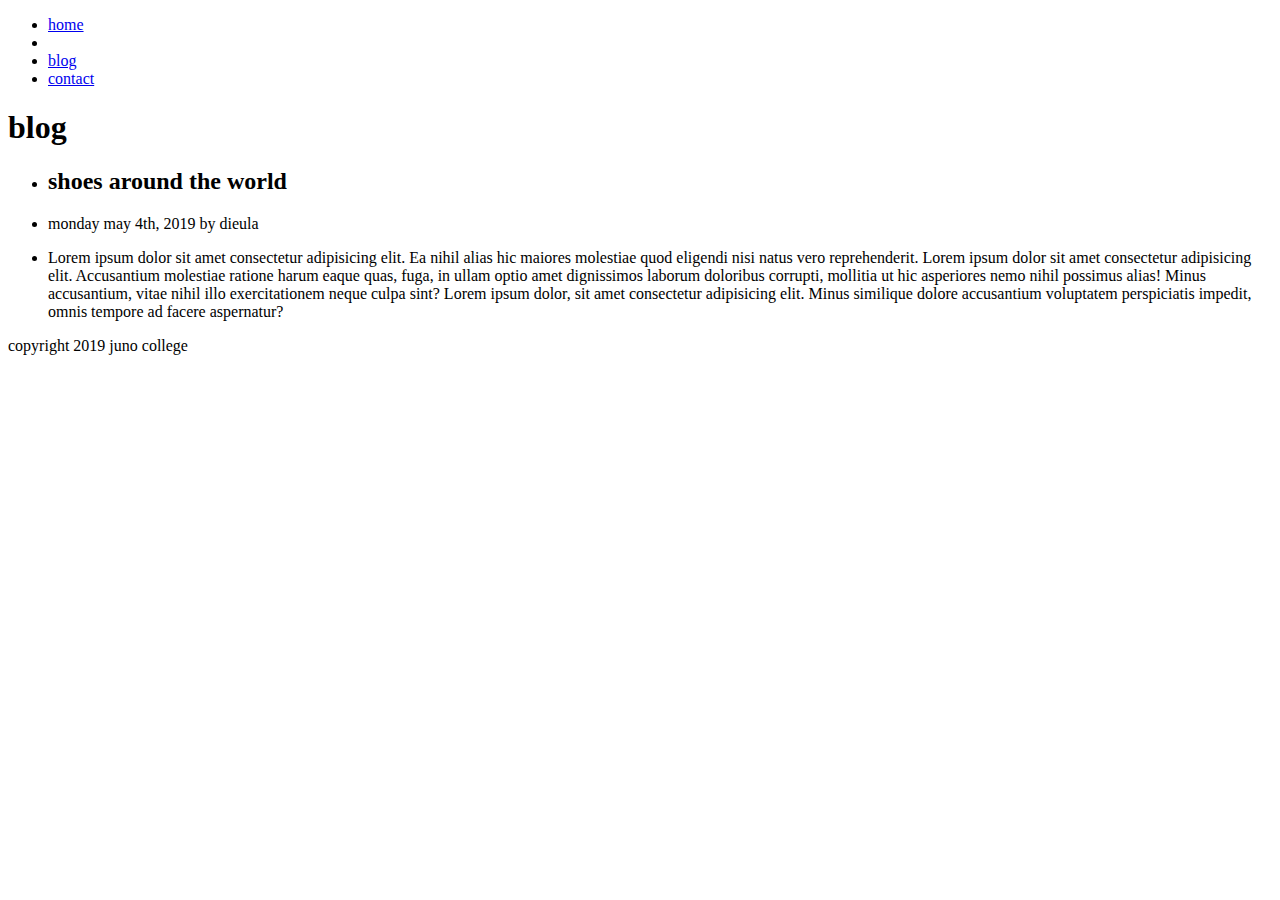
==== blog.html @ 26a391c0 "Changing dev environment to use Live SASS compiler and building HTML structure of blog.html page" ====
<!DOCTYPE html>
<html lang="en">
<head>
    <meta charset="UTF-8">
    <meta name="viewport" content="width=device-width, initial-scale=1.0">
    <meta http-equiv="X-UA-Compatible" content="ie=edge">
    <title>Shoe Kloset - Blog</title>
</head>
<body>
    <!-- begin header -->
    <header id="blog">
        <!-- begin nav -->
        <nav>
            <ul>
                <li>
                    <a href="index.html">home</a>
                </li>
                <li>
                    <a href="./index.html#about"></a>
                </li>
                <li>
                    <a href="#blog">blog</a>
                </li>
                <li>
                    <a href="contact.html">contact</a>
                </li>
            </ul>
        </nav>
        <!-- end nav -->

        <h1>blog</h1>
    </header>
    <!-- end header -->

    <!-- begin main -->
    <main>
        <!-- begin blog post section -->
        <section class="blogPost">
            <div class="blogImage">
    
            </div>
            <div class="blogContent">
                <ul>
                    <li>
                        <h2>shoes around the world</h2>
                    </li>
                    <li>
                        <p>monday may 4th, 2019 by dieula</p>
                    </li>
                    <li>
                        <p>Lorem ipsum dolor sit amet consectetur adipisicing elit. Ea nihil alias hic maiores molestiae quod eligendi nisi natus vero reprehenderit.
    
                        Lorem ipsum dolor sit amet consectetur adipisicing elit. Accusantium molestiae ratione harum eaque quas, fuga, in ullam optio amet dignissimos laborum doloribus corrupti, mollitia ut hic asperiores nemo nihil possimus alias! Minus accusantium, vitae nihil illo exercitationem neque culpa sint?
    
                        Lorem ipsum dolor, sit amet consectetur adipisicing elit. Minus similique dolore accusantium voluptatem perspiciatis impedit, omnis tempore ad facere aspernatur?
                        </p>
                    </li>
                </ul>
            </div>
        </section>
        <!-- end blog post section -->

        <!-- begin blog comments section -->
        <section>

        </section>
        <!-- end blog post section -->

        <!-- begin aside section -->
        <aside>

        </aside>
        <!-- end aside section -->
    </main>

    <!-- begin footer -->
    <footer>
        <div class="footer-copyright">
            <p>copyright <i class="far fa-copyright"></i> 2019 <span>juno college</span></p>
        </div>
    </footer>
    <!-- end footer -->
    
</body>
</html>
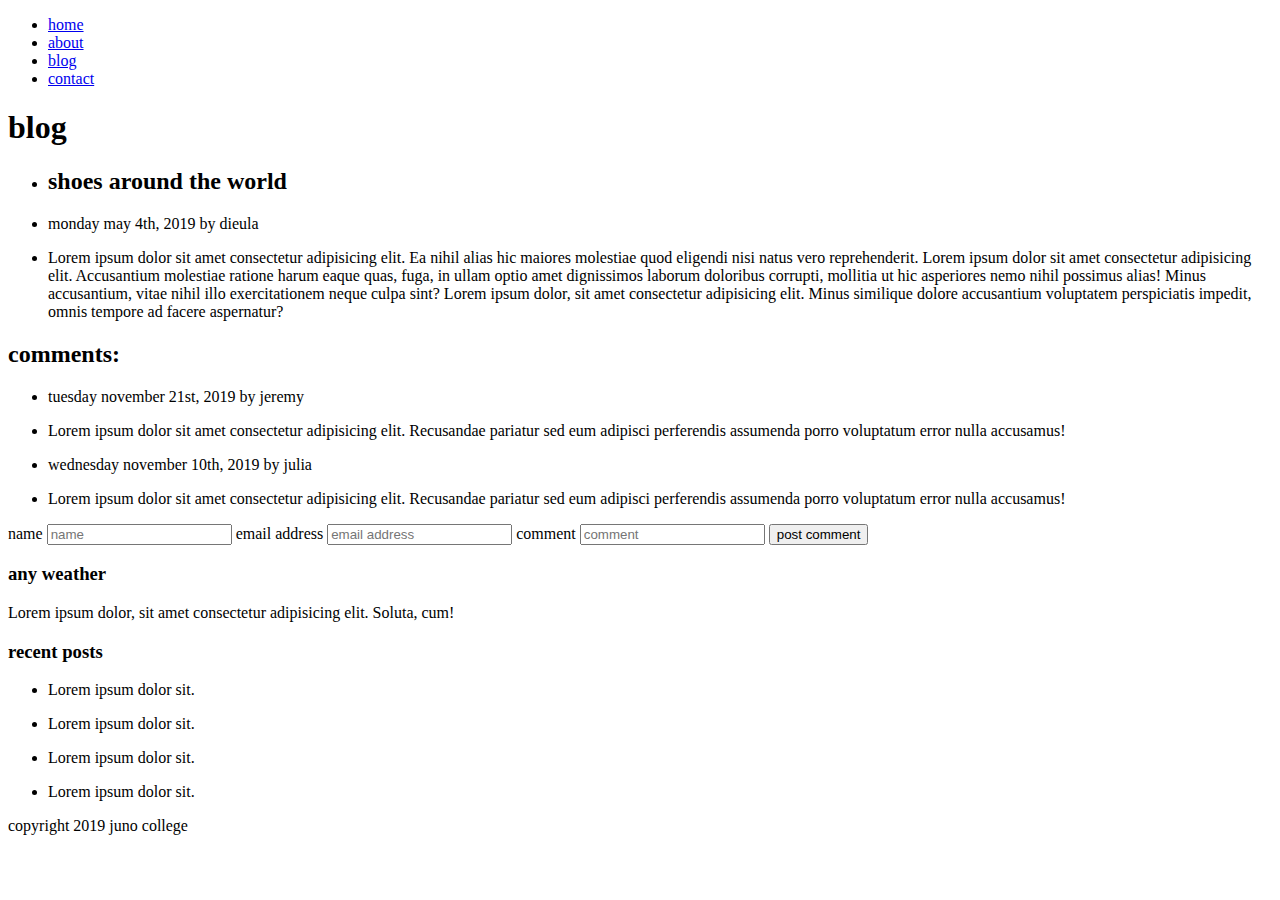
==== commit cdb3a2f4: "Building HTML structure for contact.html" ====
--- a/blog.html
+++ b/blog.html
@@ -16,7 +16,7 @@
                     <a href="index.html">home</a>
                 </li>
                 <li>
-                    <a href="./index.html#about"></a>
+                    <a href="index.html#about">about</a>
                 </li>
                 <li>
                     <a href="#blog">blog</a>
@@ -62,12 +62,94 @@
 
         <!-- begin blog comments section -->
         <section>
+            <h2>comments:</h2>
 
+            <!-- begin blog comments -->
+            <div class="blogComments">
+                <!-- begin blog comment one -->
+                <div class="blogCommentOne">
+                    <div class="blogCommentImage blogCommentOneImage">
+                        
+                    </div>
+                    <div class="blogCommentContent blogCommentOneContent">
+                        <ul>
+                            <li>
+                                <p>tuesday november 21st, 2019 by jeremy</p>
+                            </li>
+                            <li>
+                                <p>Lorem ipsum dolor sit amet consectetur adipisicing elit. Recusandae pariatur sed eum adipisci perferendis assumenda porro voluptatum error nulla accusamus!</p>
+                            </li>
+                        </ul>
+                    </div>
+                </div>
+                <!-- end blog comment one -->
+
+                <!-- begin blog comment two -->
+                <div class="blogCommentTwo">
+                    <div class="blogCommentImage blogCommentTwoImage">
+                
+                    </div>
+                    <div class="blogCommentContent blogCommentTwoContent">
+                        <ul>
+                            <li>
+                                <p>wednesday november 10th, 2019 by julia</p>
+                            </li>
+                            <li>
+                                <p>Lorem ipsum dolor sit amet consectetur adipisicing elit. Recusandae pariatur sed eum adipisci
+                                    perferendis assumenda porro voluptatum error nulla accusamus!</p>
+                            </li>
+                        </ul>
+                    </div>
+                
+                </div>
+                <!-- end blog comment two -->
+            </div>
+            <!-- end blog comments -->
+
+            <!-- begin blog form -->
+            <form action="input">
+                <label for="name">name</label>
+                <input type="text" id="name" placeholder="name">
+
+                <label for="email">email address</label>
+                <input type="email" id="email" placeholder="email address">
+                
+                <label for="comment">comment</label>
+                <input type="textarea" id="comment" placeholder="comment">
+
+                <button type="submit">post comment</button>
+            </form>
         </section>
         <!-- end blog post section -->
 
         <!-- begin aside section -->
         <aside>
+            <div class="asideImage">
+
+            </div>
+            <div class="asideContent">
+                <div>
+                    <h3>any weather</h3>
+                    <p>Lorem ipsum dolor, sit amet consectetur adipisicing elit. Soluta, cum!</p>
+                </div>
+                <div>
+                    <h3>recent posts</h3>
+                    <ul>
+                        <li>
+                            <p>Lorem ipsum dolor sit.</p>
+                        </li>
+                        <li>
+                            <p>Lorem ipsum dolor sit.</p>
+                        </li>
+                        <li>
+                            <p>Lorem ipsum dolor sit.</p>
+                        </li>
+                        <li>
+                            <p>Lorem ipsum dolor sit.</p>
+                        </li>
+                    </ul>
+                </div>
+            </div>
 
         </aside>
         <!-- end aside section -->
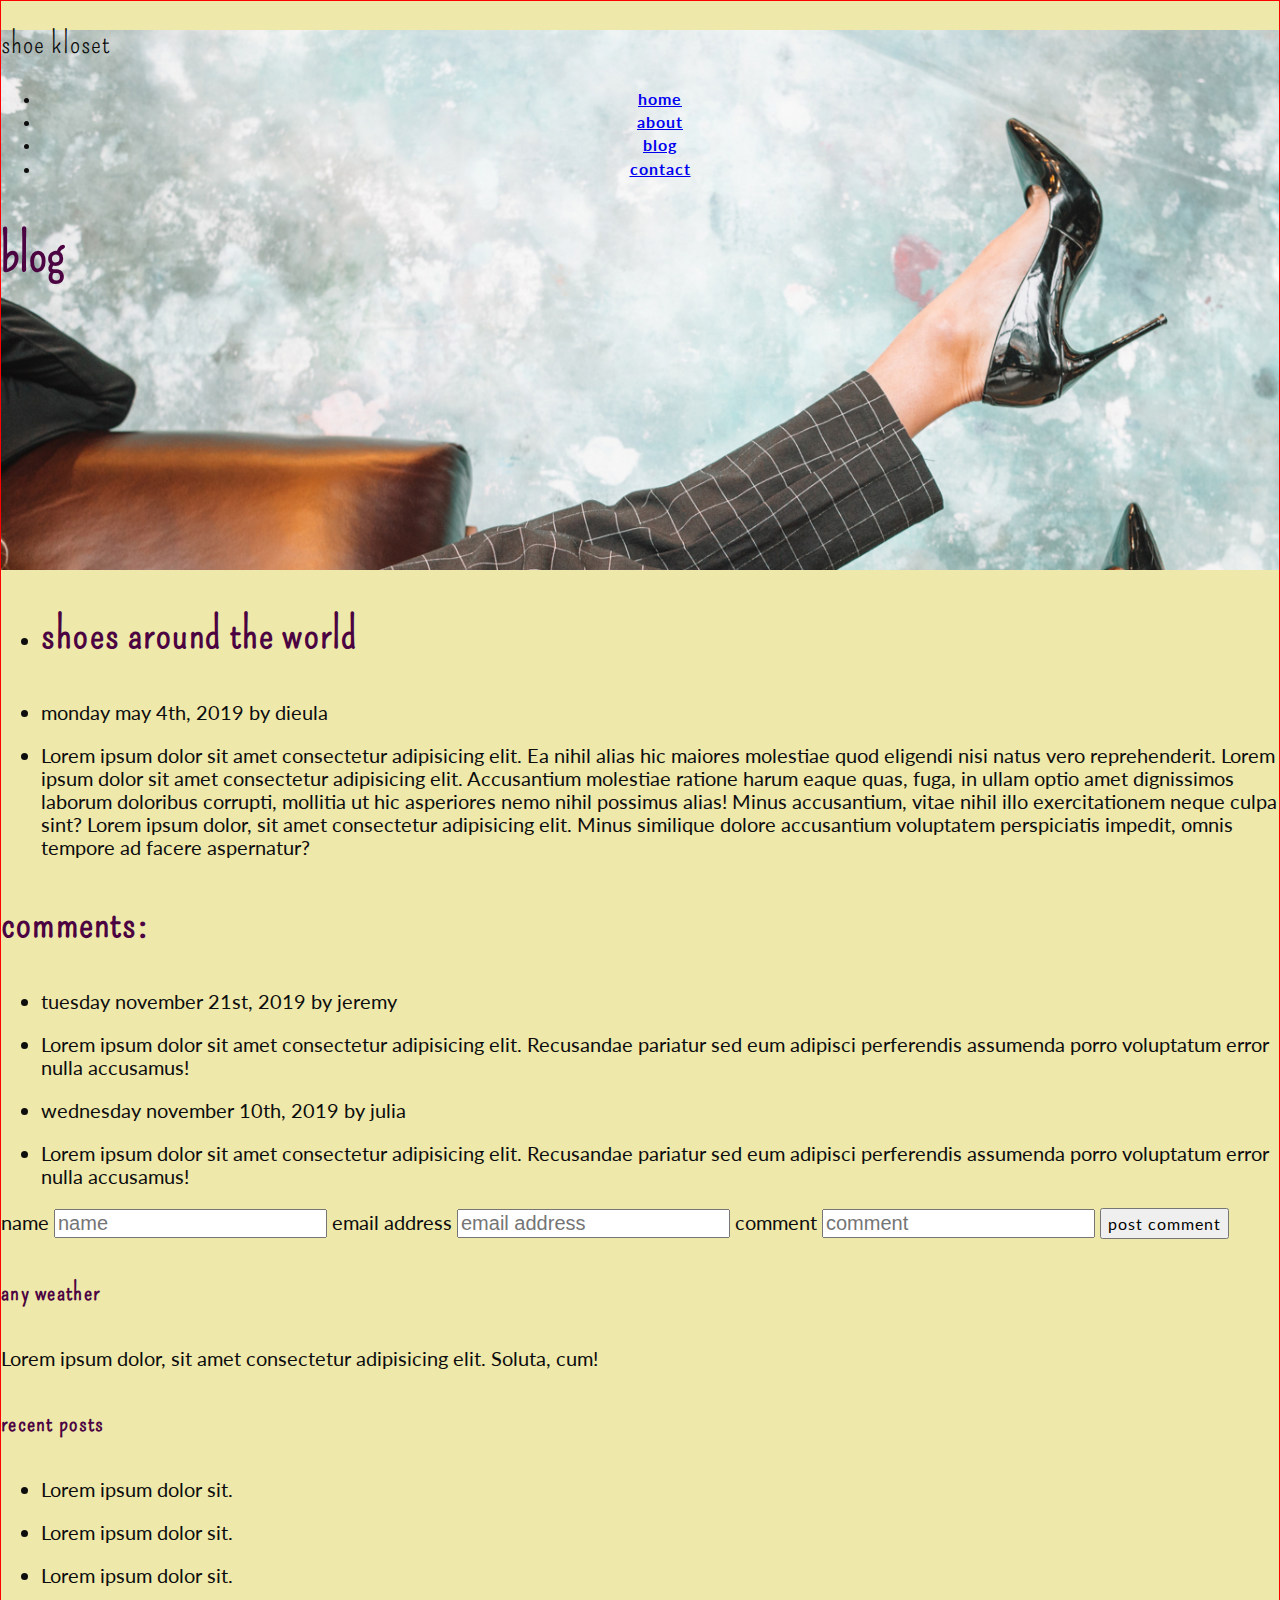
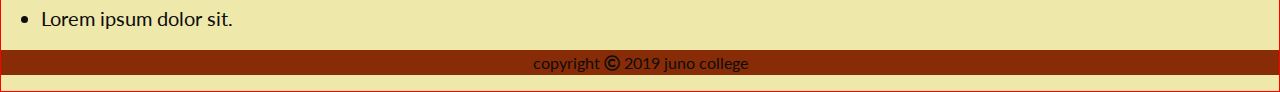
==== commit 239f363d: "Initial CSS stylings, variables and mixins" ====
--- a/blog.html
+++ b/blog.html
@@ -5,10 +5,17 @@
     <meta name="viewport" content="width=device-width, initial-scale=1.0">
     <meta http-equiv="X-UA-Compatible" content="ie=edge">
     <title>Shoe Kloset - Blog</title>
+
+    <link href="https://fonts.googleapis.com/css?family=Lato:400,700|Pompiere&display=swap" rel="stylesheet">
+    
+    <link href="https://use.fontawesome.com/releases/v5.0.7/css/all.css" rel="stylesheet">
+    
+    <link rel="stylesheet" href="./styles/styles.css">
 </head>
 <body>
     <!-- begin header -->
-    <header id="blog">
+    <header id="blog" class="headerBlog">
+        <p class="logo">shoe kloset</p>
         <!-- begin nav -->
         <nav>
             <ul>
@@ -28,7 +35,7 @@
         </nav>
         <!-- end nav -->
 
-        <h1>blog</h1>
+        <h2>blog</h2>
     </header>
     <!-- end header -->
 
@@ -42,7 +49,7 @@
             <div class="blogContent">
                 <ul>
                     <li>
-                        <h2>shoes around the world</h2>
+                        <h3 class="headingThreeTypeThree">shoes around the world</h3>
                     </li>
                     <li>
                         <p>monday may 4th, 2019 by dieula</p>
@@ -62,7 +69,7 @@
 
         <!-- begin blog comments section -->
         <section>
-            <h2>comments:</h2>
+            <h3 class="headingThreeTypeThree">comments:</h3>
 
             <!-- begin blog comments -->
             <div class="blogComments">
@@ -107,7 +114,7 @@
             <!-- end blog comments -->
 
             <!-- begin blog form -->
-            <form action="input">
+            <form action="submit">
                 <label for="name">name</label>
                 <input type="text" id="name" placeholder="name">
 
@@ -129,11 +136,11 @@
             </div>
             <div class="asideContent">
                 <div>
-                    <h3>any weather</h3>
+                    <h5>any weather</h5>
                     <p>Lorem ipsum dolor, sit amet consectetur adipisicing elit. Soluta, cum!</p>
                 </div>
                 <div>
-                    <h3>recent posts</h3>
+                    <h5>recent posts</h5>
                     <ul>
                         <li>
                             <p>Lorem ipsum dolor sit.</p>
--- a/styles/styles.css
+++ b/styles/styles.css
@@ -0,0 +1,347 @@
+html {
+  line-height: 1.15;
+  -ms-text-size-adjust: 100%;
+  -webkit-text-size-adjust: 100%;
+}
+
+body {
+  margin: 0;
+}
+
+article, aside, footer, header, nav, section {
+  display: block;
+}
+
+h1 {
+  font-size: 2em;
+  margin: .67em 0;
+}
+
+figcaption, figure, main {
+  display: block;
+}
+
+figure {
+  margin: 1em 40px;
+}
+
+hr {
+  -webkit-box-sizing: content-box;
+          box-sizing: content-box;
+  height: 0;
+  overflow: visible;
+}
+
+pre {
+  font-family: monospace,monospace;
+  font-size: 1em;
+}
+
+a {
+  background-color: transparent;
+  -webkit-text-decoration-skip: objects;
+}
+
+abbr[title] {
+  border-bottom: none;
+  text-decoration: underline;
+  -webkit-text-decoration: underline dotted;
+          text-decoration: underline dotted;
+}
+
+b, strong {
+  font-weight: inherit;
+}
+
+b, strong {
+  font-weight: bolder;
+}
+
+code, kbd, samp {
+  font-family: monospace,monospace;
+  font-size: 1em;
+}
+
+dfn {
+  font-style: italic;
+}
+
+mark {
+  background-color: #ff0;
+  color: #000;
+}
+
+small {
+  font-size: 80%;
+}
+
+sub, sup {
+  font-size: 75%;
+  line-height: 0;
+  position: relative;
+  vertical-align: baseline;
+}
+
+sub {
+  bottom: -.25em;
+}
+
+sup {
+  top: -.5em;
+}
+
+audio, video {
+  display: inline-block;
+}
+
+audio:not([controls]) {
+  display: none;
+  height: 0;
+}
+
+img {
+  border-style: none;
+}
+
+svg:not(:root) {
+  overflow: hidden;
+}
+
+button, input, optgroup, select, textarea {
+  font-family: sans-serif;
+  font-size: 100%;
+  line-height: 1.15;
+  margin: 0;
+}
+
+button, input {
+  overflow: visible;
+}
+
+button, select {
+  text-transform: none;
+}
+
+button, html [type=button], [type=reset], [type=submit] {
+  -webkit-appearance: button;
+}
+
+button::-moz-focus-inner, [type=button]::-moz-focus-inner, [type=reset]::-moz-focus-inner, [type=submit]::-moz-focus-inner {
+  border-style: none;
+  padding: 0;
+}
+
+button:-moz-focusring, [type=button]:-moz-focusring, [type=reset]:-moz-focusring, [type=submit]:-moz-focusring {
+  outline: 1px dotted ButtonText;
+}
+
+fieldset {
+  padding: .35em .75em .625em;
+}
+
+legend {
+  -webkit-box-sizing: border-box;
+          box-sizing: border-box;
+  color: inherit;
+  display: table;
+  max-width: 100%;
+  padding: 0;
+  white-space: normal;
+}
+
+progress {
+  display: inline-block;
+  vertical-align: baseline;
+}
+
+textarea {
+  overflow: auto;
+}
+
+[type=checkbox], [type=radio] {
+  -webkit-box-sizing: border-box;
+          box-sizing: border-box;
+  padding: 0;
+}
+
+[type=number]::-webkit-inner-spin-button, [type=number]::-webkit-outer-spin-button {
+  height: auto;
+}
+
+[type=search] {
+  -webkit-appearance: textfield;
+  outline-offset: -2px;
+}
+
+[type=search]::-webkit-search-cancel-button, [type=search]::-webkit-search-decoration {
+  -webkit-appearance: none;
+}
+
+::-webkit-file-upload-button {
+  -webkit-appearance: button;
+  font: inherit;
+}
+
+details, menu {
+  display: block;
+}
+
+summary {
+  display: list-item;
+}
+
+canvas {
+  display: inline-block;
+}
+
+template {
+  display: none;
+}
+
+[hidden] {
+  display: none;
+}
+
+.clearfix:after {
+  visibility: hidden;
+  display: block;
+  font-size: 0;
+  content: '';
+  clear: both;
+  height: 0;
+}
+
+html {
+  -webkit-box-sizing: border-box;
+  box-sizing: border-box;
+}
+
+*, *:before, *:after {
+  -webkit-box-sizing: inherit;
+          box-sizing: inherit;
+}
+
+.visuallyhidden:not(:focus):not(:active) {
+  position: absolute;
+  width: 1px;
+  height: 1px;
+  margin: -1px;
+  border: 0;
+  padding: 0;
+  white-space: nowrap;
+  -webkit-clip-path: inset(100%);
+          clip-path: inset(100%);
+  clip: rect(0 0 0);
+  overflow: hidden;
+}
+
+body {
+  border: 1px solid red;
+}
+
+body {
+  font-family: 'Lato', sans-serif;
+  font-size: 125%;
+  color: #0D0D0D;
+}
+
+h1 {
+  font-family: 'Pompiere', cursive;
+  font-size: 5.5rem;
+  line-height: 3.2rem;
+  color: #4C0341;
+}
+
+h2 {
+  font-family: 'Pompiere', cursive;
+  font-size: 3.2rem;
+  line-height: 64px;
+  color: #4C0341;
+}
+
+h3 {
+  font-family: 'Pompiere', cursive;
+  font-size: 2.6rem;
+}
+
+.headingThreeTypeOne {
+  letter-spacing: 1.6px;
+}
+
+.headingThreeTypeTwo {
+  color: #4C0341;
+  letter-spacing: 1.2px;
+  text-align: center;
+}
+
+.headingThreeTypeThree {
+  color: #4C0341;
+  letter-spacing: 1.2px;
+}
+
+h4 {
+  font-family: 'Pompiere', cursive;
+  font-size: 2.1rem;
+  letter-spacing: 1.3px;
+}
+
+.logo {
+  font-family: 'Pompiere', cursive;
+  font-size: 1.79rem;
+  line-height: 1.8rem;
+  letter-spacing: 1.1px;
+}
+
+h5 {
+  font-family: 'Pompiere', cursive;
+  font-size: 1.5rem;
+  letter-spacing: 1.3px;
+  color: #4C0341;
+}
+
+button {
+  font-family: 'Lato', sans-serif;
+  font-size: 1rem;
+  line-height: 1.6rem;
+  letter-spacing: 1px;
+  text-align: center;
+}
+
+header.headerIndex {
+  background: url("../assets/header-image.jpg");
+  background-size: cover;
+  height: 60vh;
+}
+
+header.headerBlog {
+  background: url("../assets/blog-header.jpg");
+  background-size: cover;
+  height: 60vh;
+}
+
+header.headerContact {
+  background: url("../assets/contact-image.jpg");
+  background-size: cover;
+  height: 60vh;
+}
+
+nav {
+  font-family: 'Lato', sans-serif;
+  font-weight: bold;
+  font-size: 1rem;
+  line-height: 1.45rem;
+  letter-spacing: 1px;
+  text-align: center;
+}
+
+body {
+  background: palegoldenrod;
+}
+
+footer {
+  font-family: 'Lato', sans-serif;
+  font-size: 1rem;
+  line-height: 1.6rem;
+  text-align: center;
+  background-color: #882C07;
+}
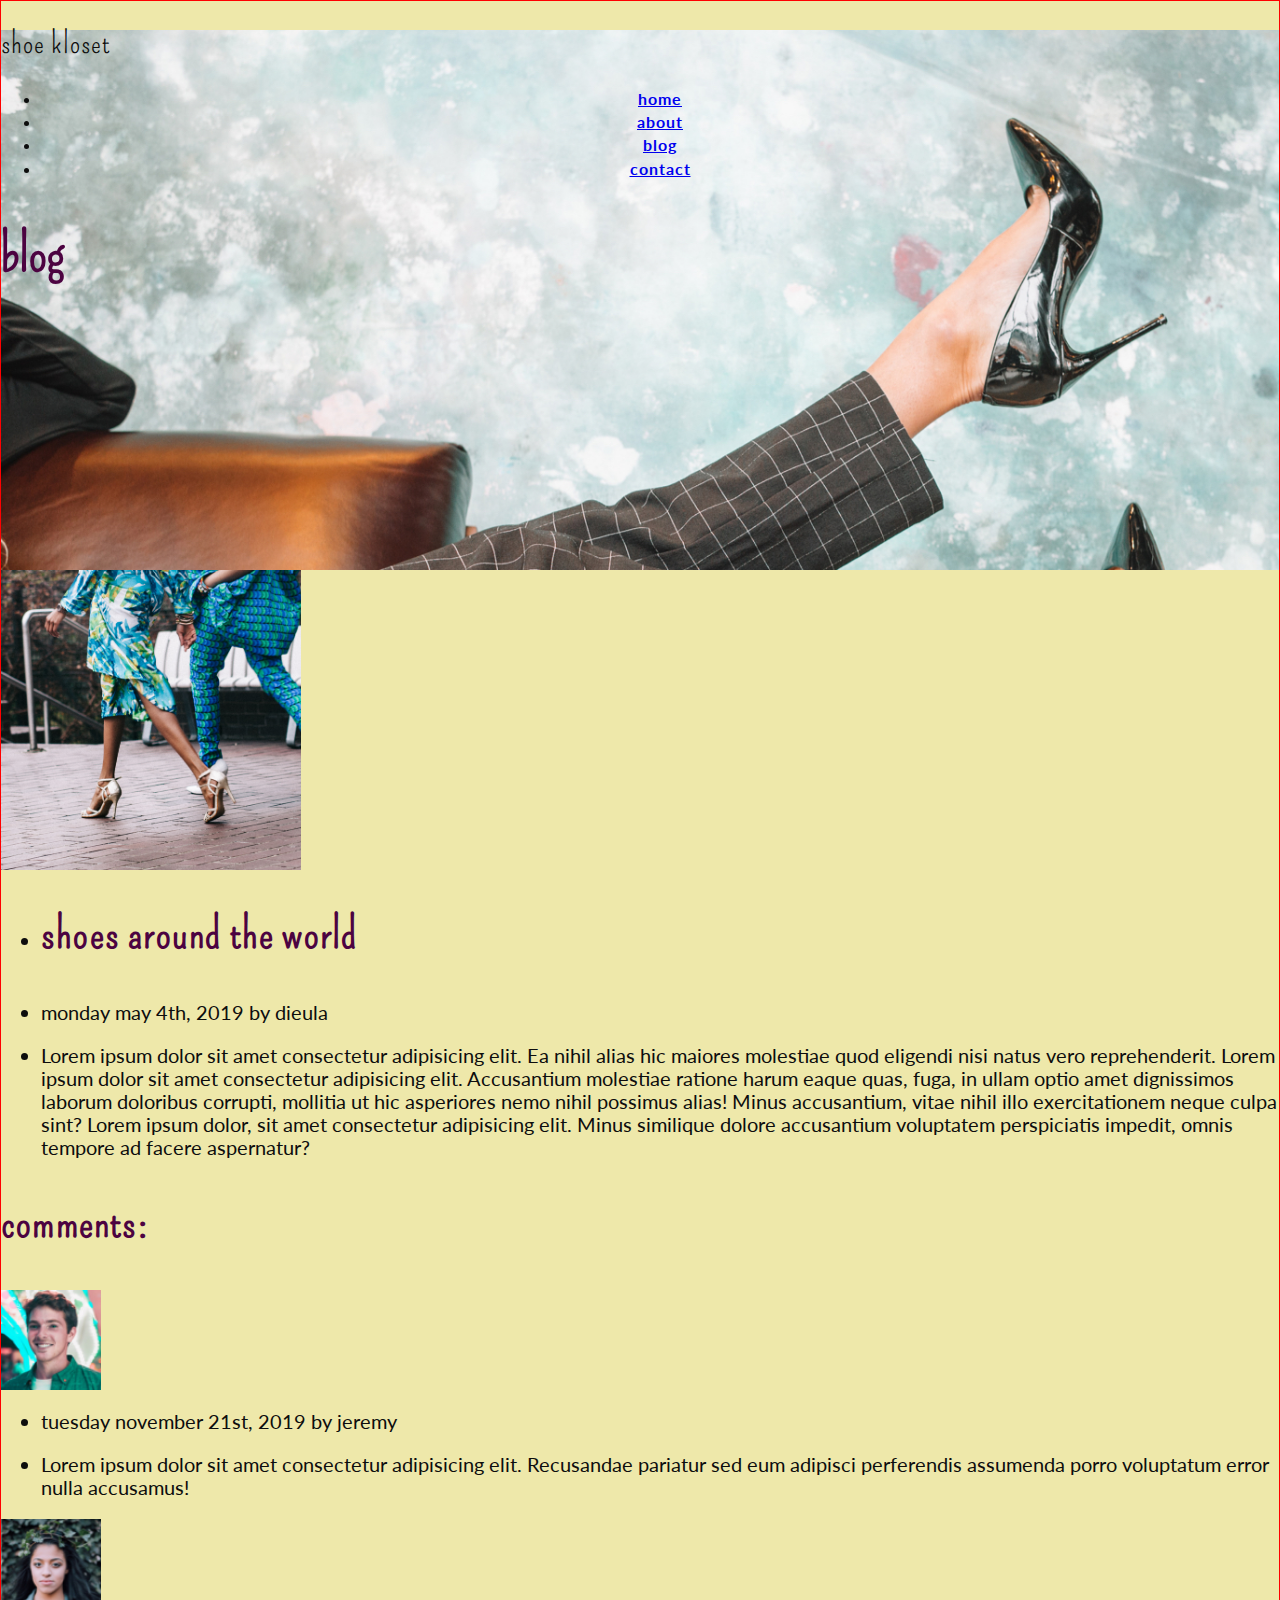
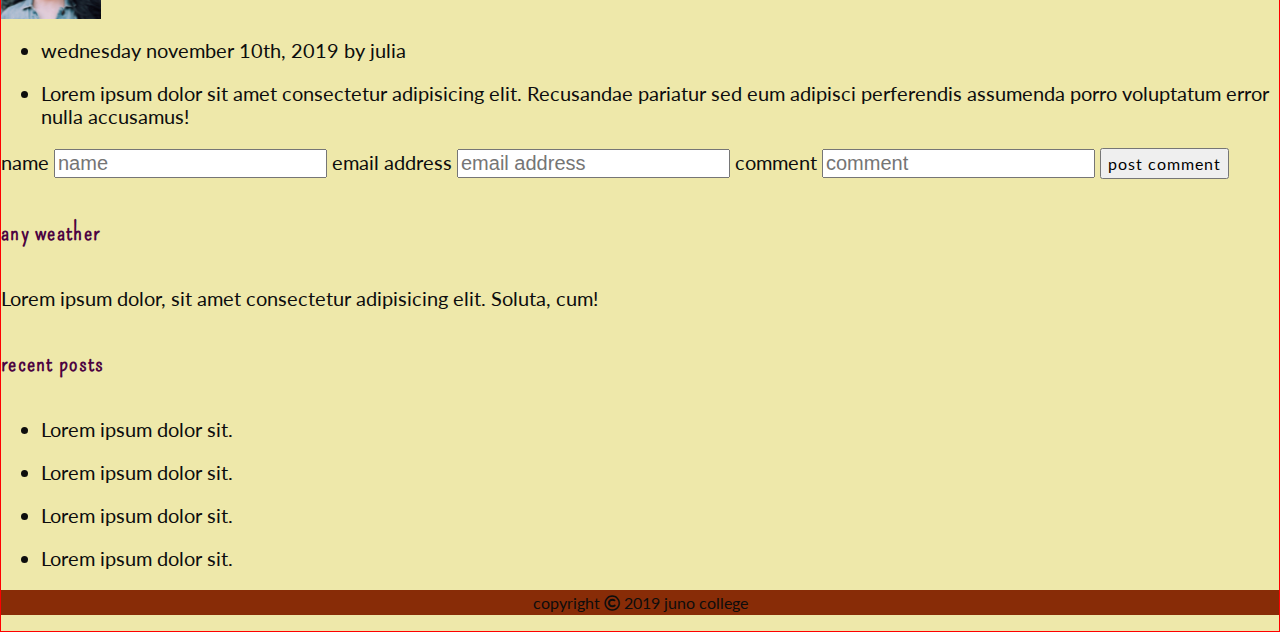
==== commit c26b1537: "Add some images. Closing up shop" ====
--- a/blog.html
+++ b/blog.html
@@ -43,10 +43,10 @@
     <main>
         <!-- begin blog post section -->
         <section class="blogPost">
-            <div class="blogImage">
+            <div class="blogPostImage">
     
             </div>
-            <div class="blogContent">
+            <div class="blogPostContent">
                 <ul>
                     <li>
                         <h3 class="headingThreeTypeThree">shoes around the world</h3>
--- a/styles/styles.css
+++ b/styles/styles.css
@@ -338,6 +338,27 @@
   background: palegoldenrod;
 }
 
+.blogPostImage {
+  background: url(../assets/blog-post-image.jpg);
+  background-size: cover;
+  height: 300px;
+  width: 300px;
+}
+
+.blogCommentOneImage {
+  background: url(../assets/comment-1.jpg);
+  background-size: cover;
+  height: 100px;
+  width: 100px;
+}
+
+.blogCommentTwoImage {
+  background: url(../assets/comment-2.jpg);
+  background-size: cover;
+  height: 100px;
+  width: 100px;
+}
+
 footer {
   font-family: 'Lato', sans-serif;
   font-size: 1rem;
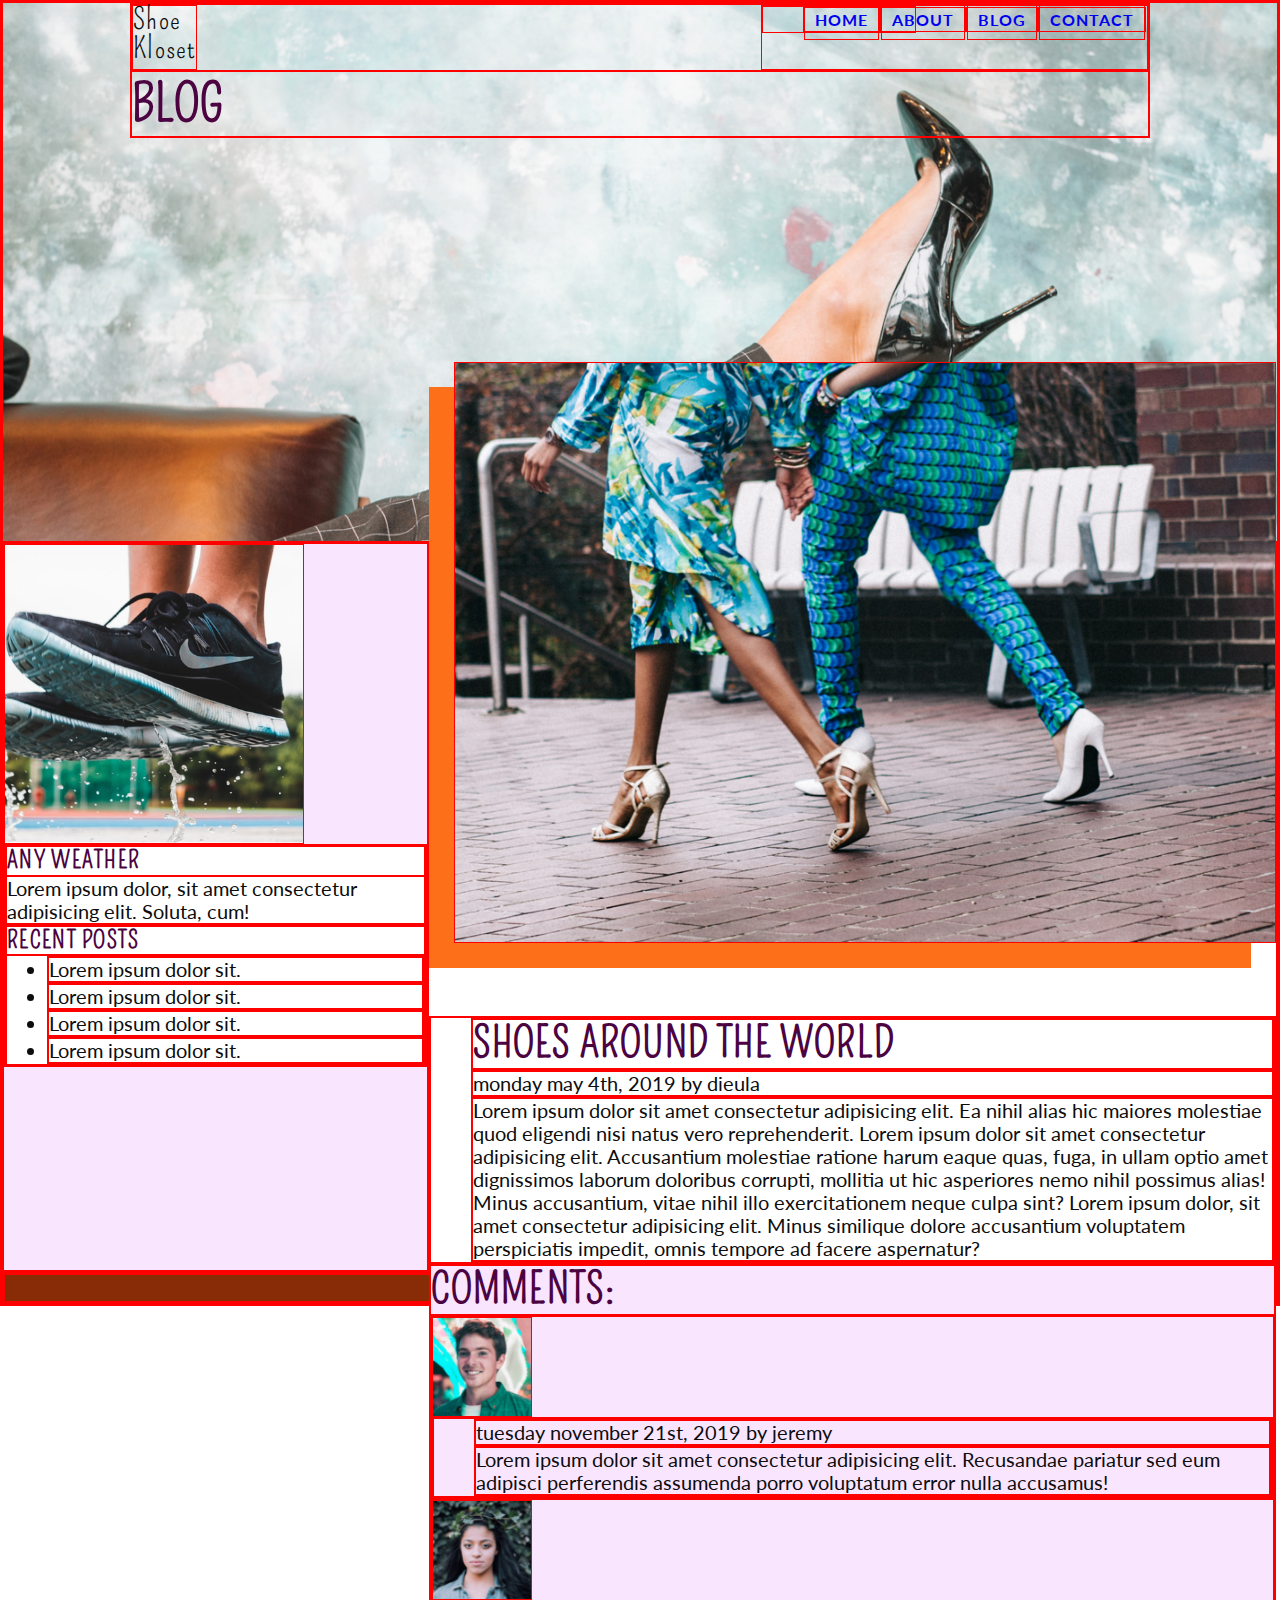
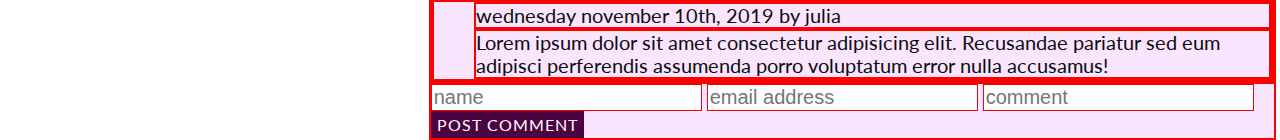
==== commit ba7da5b3: "Most CSS for index.html complete. Begin styling blog.html" ====
--- a/blog.html
+++ b/blog.html
@@ -15,32 +15,37 @@
 <body>
     <!-- begin header -->
     <header id="blog" class="headerBlog">
-        <p class="logo">shoe kloset</p>
-        <!-- begin nav -->
-        <nav>
-            <ul>
-                <li>
-                    <a href="index.html">home</a>
-                </li>
-                <li>
-                    <a href="index.html#about">about</a>
-                </li>
-                <li>
-                    <a href="#blog">blog</a>
-                </li>
-                <li>
-                    <a href="contact.html">contact</a>
-                </li>
-            </ul>
-        </nav>
-        <!-- end nav -->
-
-        <h2>blog</h2>
+        <!-- begin wrapper -->
+        <div class="wrapper">
+            <div class="flexContainerNav">
+                <p class="logo">shoe kloset</p>
+                <!-- begin nav -->
+                <nav>
+                    <ul>
+                        <li>
+                            <a href="index.html">home</a>
+                        </li>
+                        <li>
+                            <a href="index.html#about">about</a>
+                        </li>
+                        <li>
+                            <a href="#blog">blog</a>
+                        </li>
+                        <li>
+                            <a href="contact.html">contact</a>
+                        </li>
+                    </ul>
+                </nav>
+                <!-- end nav -->
+            </div>
+            <h2>blog</h2>
+        </div>
+        <!-- end wrapper -->
     </header>
     <!-- end header -->
 
     <!-- begin main -->
-    <main>
+    <main class="blogMain">
         <!-- begin blog post section -->
         <section class="blogPost">
             <div class="blogPostImage">
@@ -64,70 +69,71 @@
                     </li>
                 </ul>
             </div>
+
+            <!-- begin blog comments section -->
+            <section class="blogComments">
+                <h3 class="headingThreeTypeThree">comments:</h3>
+    
+                <!-- begin blog comments -->
+                <div class="blogComments">
+                    <!-- begin blog comment one -->
+                    <div class="blogCommentOne">
+                        <div class="blogCommentImage blogCommentOneImage">
+                            
+                        </div>
+                        <div class="blogCommentContent blogCommentOneContent">
+                            <ul>
+                                <li>
+                                    <p>tuesday november 21st, 2019 by jeremy</p>
+                                </li>
+                                <li>
+                                    <p>Lorem ipsum dolor sit amet consectetur adipisicing elit. Recusandae pariatur sed eum adipisci perferendis assumenda porro voluptatum error nulla accusamus!</p>
+                                </li>
+                            </ul>
+                        </div>
+                    </div>
+                    <!-- end blog comment one -->
+    
+                    <!-- begin blog comment two -->
+                    <div class="blogCommentTwo">
+                        <div class="blogCommentImage blogCommentTwoImage">
+                    
+                        </div>
+                        <div class="blogCommentContent blogCommentTwoContent">
+                            <ul>
+                                <li>
+                                    <p>wednesday november 10th, 2019 by julia</p>
+                                </li>
+                                <li>
+                                    <p>Lorem ipsum dolor sit amet consectetur adipisicing elit. Recusandae pariatur sed eum adipisci
+                                        perferendis assumenda porro voluptatum error nulla accusamus!</p>
+                                </li>
+                            </ul>
+                        </div>
+                    
+                    </div>
+                    <!-- end blog comment two -->
+                </div>
+                <!-- end blog comments -->
+    
+                <!-- begin blog form -->
+                <form action="submit">
+                    <label for="name">name</label>
+                    <input type="text" id="name" placeholder="name">
+    
+                    <label for="email">email address</label>
+                    <input type="email" id="email" placeholder="email address">
+                    
+                    <label for="comment">comment</label>
+                    <input type="textarea" id="comment" placeholder="comment">
+    
+                    <button type="submit">post comment</button>
+                </form>
+            </section>
+            <!-- end blog comment section -->
         </section>
         <!-- end blog post section -->
 
-        <!-- begin blog comments section -->
-        <section>
-            <h3 class="headingThreeTypeThree">comments:</h3>
-
-            <!-- begin blog comments -->
-            <div class="blogComments">
-                <!-- begin blog comment one -->
-                <div class="blogCommentOne">
-                    <div class="blogCommentImage blogCommentOneImage">
-                        
-                    </div>
-                    <div class="blogCommentContent blogCommentOneContent">
-                        <ul>
-                            <li>
-                                <p>tuesday november 21st, 2019 by jeremy</p>
-                            </li>
-                            <li>
-                                <p>Lorem ipsum dolor sit amet consectetur adipisicing elit. Recusandae pariatur sed eum adipisci perferendis assumenda porro voluptatum error nulla accusamus!</p>
-                            </li>
-                        </ul>
-                    </div>
-                </div>
-                <!-- end blog comment one -->
-
-                <!-- begin blog comment two -->
-                <div class="blogCommentTwo">
-                    <div class="blogCommentImage blogCommentTwoImage">
-                
-                    </div>
-                    <div class="blogCommentContent blogCommentTwoContent">
-                        <ul>
-                            <li>
-                                <p>wednesday november 10th, 2019 by julia</p>
-                            </li>
-                            <li>
-                                <p>Lorem ipsum dolor sit amet consectetur adipisicing elit. Recusandae pariatur sed eum adipisci
-                                    perferendis assumenda porro voluptatum error nulla accusamus!</p>
-                            </li>
-                        </ul>
-                    </div>
-                
-                </div>
-                <!-- end blog comment two -->
-            </div>
-            <!-- end blog comments -->
-
-            <!-- begin blog form -->
-            <form action="submit">
-                <label for="name">name</label>
-                <input type="text" id="name" placeholder="name">
-
-                <label for="email">email address</label>
-                <input type="email" id="email" placeholder="email address">
-                
-                <label for="comment">comment</label>
-                <input type="textarea" id="comment" placeholder="comment">
-
-                <button type="submit">post comment</button>
-            </form>
-        </section>
-        <!-- end blog post section -->
 
         <!-- begin aside section -->
         <aside>
--- a/styles/styles.css
+++ b/styles/styles.css
@@ -235,7 +235,7 @@
   overflow: hidden;
 }
 
-body {
+* {
   border: 1px solid red;
 }
 
@@ -243,6 +243,10 @@
   font-family: 'Lato', sans-serif;
   font-size: 125%;
   color: #0D0D0D;
+}
+
+.wrapper {
+  margin: 0 10%;
 }
 
 h1 {
@@ -250,6 +254,13 @@
   font-size: 5.5rem;
   line-height: 3.2rem;
   color: #4C0341;
+  margin: 0;
+  padding-top: 10vh;
+  width: 26%;
+}
+
+h1::first-letter {
+  text-transform: capitalize;
 }
 
 h2 {
@@ -257,11 +268,15 @@
   font-size: 3.2rem;
   line-height: 64px;
   color: #4C0341;
+  margin: 0;
+  text-transform: uppercase;
 }
 
 h3 {
   font-family: 'Pompiere', cursive;
   font-size: 2.6rem;
+  margin: 0;
+  text-transform: uppercase;
 }
 
 .headingThreeTypeOne {
@@ -283,6 +298,8 @@
   font-family: 'Pompiere', cursive;
   font-size: 2.1rem;
   letter-spacing: 1.3px;
+  margin: 0;
+  text-transform: uppercase;
 }
 
 .logo {
@@ -290,6 +307,10 @@
   font-size: 1.79rem;
   line-height: 1.8rem;
   letter-spacing: 1.1px;
+  margin: 0;
+  text-transform: capitalize;
+  width: 65px;
+  height: 65px;
 }
 
 h5 {
@@ -297,6 +318,8 @@
   font-size: 1.5rem;
   letter-spacing: 1.3px;
   color: #4C0341;
+  margin: 0;
+  text-transform: uppercase;
 }
 
 button {
@@ -305,23 +328,42 @@
   line-height: 1.6rem;
   letter-spacing: 1px;
   text-align: center;
+  text-transform: uppercase;
+  color: #fff;
+  border: none;
+}
+
+p {
+  margin: 0;
+}
+
+ul {
+  list-style-type: none;
+  margin: 0;
 }
 
 header.headerIndex {
   background: url("../assets/header-image.jpg");
   background-size: cover;
+  background-repeat: no-repeat;
+  background-position: center;
   height: 60vh;
+  padding-top: 1%;
 }
 
 header.headerBlog {
   background: url("../assets/blog-header.jpg");
   background-size: cover;
+  background-repeat: no-repeat;
+  background-position: center;
   height: 60vh;
 }
 
 header.headerContact {
   background: url("../assets/contact-image.jpg");
   background-size: cover;
+  background-repeat: no-repeat;
+  background-position: center;
   height: 60vh;
 }
 
@@ -334,29 +376,407 @@
   text-align: center;
 }
 
-body {
-  background: palegoldenrod;
+.flexContainerNav {
+  display: -webkit-box;
+  display: -ms-flexbox;
+  display: flex;
+  -webkit-box-orient: horizontal;
+  -webkit-box-direction: normal;
+      -ms-flex-flow: row nowrap;
+          flex-flow: row nowrap;
+  -webkit-box-pack: justify;
+      -ms-flex-pack: justify;
+          justify-content: space-between;
+}
+
+nav ul {
+  list-style-type: none;
+  display: -webkit-box;
+  display: -ms-flexbox;
+  display: flex;
+  -webkit-box-orient: horizontal;
+  -webkit-box-direction: normal;
+      -ms-flex-flow: row nowrap;
+          flex-flow: row nowrap;
+  width: 40%;
+  -webkit-box-pack: justify;
+      -ms-flex-pack: justify;
+          justify-content: space-between;
+  -webkit-box-align: start;
+      -ms-flex-align: start;
+          align-items: flex-start;
+}
+
+nav a {
+  text-transform: uppercase;
+  text-decoration: none;
+  padding: 10px;
+}
+
+nav a:hover {
+  background-color: #4C0341;
+  color: #fff;
+}
+
+.aboutSection, .midNavSection {
+  background-color: #FAE5FF;
+}
+
+.aboutSection {
+  position: relative;
+  text-align: center;
+  padding: 15vh 0;
+}
+
+.aboutImage {
+  background: url("../assets/home-box-header.png");
+  background-size: cover;
+  background-repeat: no-repeat;
+  background-position: center;
+  height: 60vh;
+  width: 60vh;
+  position: absolute;
+  top: -375px;
+  right: 0;
+}
+
+.aboutSection h3 {
+  color: #4C0341;
+}
+
+.aboutSection p {
+  margin: 25px 0;
+}
+
+.aboutSection button {
+  background-color: #4C0341;
+  border: none;
+}
+
+.latestProductSection, .popularProductsSection {
+  background-color: #FFF;
+}
+
+.latestProductSection {
+  display: -webkit-box;
+  display: -ms-flexbox;
+  display: flex;
+  -webkit-box-orient: vertical;
+  -webkit-box-direction: normal;
+      -ms-flex-flow: column nowrap;
+          flex-flow: column nowrap;
+  height: 80vh;
+}
+
+.latestProductSection p {
+  margin: 25px 0;
+}
+
+.latestProductSection button {
+  background-color: #882C07;
+}
+
+.latestProductOne {
+  display: -webkit-box;
+  display: -ms-flexbox;
+  display: flex;
+  -webkit-box-orient: horizontal;
+  -webkit-box-direction: normal;
+      -ms-flex-direction: row;
+          flex-direction: row;
+  width: 100%;
+  height: 50%;
+}
+
+.latestProductImage {
+  width: calc(50% - 75px);
+  height: 100%;
+  position: relative;
+}
+
+.latestProductOneImage {
+  background: url("../assets/left-image.jpg");
+  background-size: cover;
+  background-repeat: no-repeat;
+  background-position: center;
+  -webkit-box-shadow: 25px 25px #FE6F19;
+          box-shadow: 25px 25px #FE6F19;
+  margin-left: 25px;
+  top: -25px;
+  left: -25px;
+}
+
+.latestProductOneContent {
+  width: calc(50% + 75px);
+  height: 100%;
+  padding: 50px 75px;
+}
+
+.latestProductTwo {
+  display: -webkit-box;
+  display: -ms-flexbox;
+  display: flex;
+  -webkit-box-orient: horizontal;
+  -webkit-box-direction: reverse;
+      -ms-flex-direction: row-reverse;
+          flex-direction: row-reverse;
+  height: 50%;
+  width: 100%;
+}
+
+.latestProductTwoImage {
+  background: url("../assets/right-image.jpg");
+  background-size: cover;
+  background-repeat: no-repeat;
+  background-position: center;
+  -webkit-box-shadow: -25px 25px #FE6F19;
+          box-shadow: -25px 25px #FE6F19;
+  margin-right: 25px;
+  top: -25px;
+  right: -25px;
+}
+
+.latestProductTwoContent {
+  width: calc(50% + 75px);
+  height: 100%;
+  padding: 50px 75px;
+  text-align: right;
+}
+
+.midNavSection {
+  height: 80vh;
+}
+
+.flexContainerMidNav {
+  display: -webkit-box;
+  display: -ms-flexbox;
+  display: flex;
+  -webkit-box-orient: horizontal;
+  -webkit-box-direction: normal;
+      -ms-flex-flow: row wrap;
+          flex-flow: row wrap;
+  padding: 50px 0;
+}
+
+.midNavSection .flexContainerMidNavElements {
+  width: 50%;
+  height: 50%;
+  display: -webkit-box;
+  display: -ms-flexbox;
+  display: flex;
+  -webkit-box-orient: horizontal;
+  -webkit-box-direction: normal;
+      -ms-flex-flow: row nowrap;
+          flex-flow: row nowrap;
+}
+
+.midNavIcon {
+  text-align: center;
+}
+
+.midNavSection i {
+  width: 50px;
+  height: 50px;
+  border-radius: 50%;
+  padding-top: 30%;
+  color: #fff;
+  background: #4C0341;
+}
+
+.flexContainerMidNavContent {
+  display: -webkit-box;
+  display: -ms-flexbox;
+  display: flex;
+  -webkit-box-orient: vertical;
+  -webkit-box-direction: normal;
+      -ms-flex-flow: column nowrap;
+          flex-flow: column nowrap;
+}
+
+.midNavImage {
+  background: url("../assets/banner.jpg");
+  background-size: cover;
+  background-repeat: no-repeat;
+  background-position: center;
+  height: 50vh;
+  width: 100%;
+}
+
+.popularProductsSection {
+  padding: 100px 0;
+}
+
+.flexContainerPopularProducts {
+  display: -webkit-box;
+  display: -ms-flexbox;
+  display: flex;
+  -webkit-box-orient: horizontal;
+  -webkit-box-direction: normal;
+      -ms-flex-flow: row nowrap;
+          flex-flow: row nowrap;
+}
+
+.popularProductsContentImage {
+  background: url("../assets/square-image.jpg");
+  background-size: cover;
+  background-repeat: no-repeat;
+  background-position: center;
+  width: calc(100% / 3);
+  height: 350px;
+  -webkit-box-shadow: 25px 25px #FE6F19;
+          box-shadow: 25px 25px #FE6F19;
+  margin-left: 25px;
+  position: relative;
+  top: -25px;
+  left: -25px;
+}
+
+.popularProductsContent {
+  width: calc((100% / 3) * 2);
+  margin: auto 0;
+}
+
+.popularProductsContent p {
+  padding: 25px 0;
+}
+
+.popularProductsContent ul {
+  list-style-type: none;
+  margin: 0;
+}
+
+.popularProductsSection button {
+  background-color: #882C07;
+}
+
+.gallerySection {
+  background-color: #FAE5FF;
+  padding: 100px 0;
+}
+
+.flexContainerGallery {
+  display: -webkit-box;
+  display: -ms-flexbox;
+  display: flex;
+  -webkit-box-orient: horizontal;
+  -webkit-box-direction: normal;
+      -ms-flex-flow: row nowrap;
+          flex-flow: row nowrap;
+}
+
+.galleryImage {
+  width: calc((100% / 3) - (20px / 3));
+  height: 50vh;
+}
+
+.galleryImage1 {
+  background: url("../assets/gallery-image-1.jpg");
+  background-size: cover;
+  background-repeat: no-repeat;
+  background-position: center;
+}
+
+.galleryImage2 {
+  background: url("../assets/gallery-image-2.jpg");
+  background-size: cover;
+  background-repeat: no-repeat;
+  background-position: center;
+  margin: 0 10px;
+}
+
+.galleryImage3 {
+  background: url("../assets/gallery-image-3.jpg");
+  background-size: cover;
+  background-repeat: no-repeat;
+  background-position: center;
+}
+
+.blogMain {
+  display: -webkit-box;
+  display: -ms-flexbox;
+  display: flex;
+  -webkit-box-orient: horizontal;
+  -webkit-box-direction: reverse;
+      -ms-flex-flow: row-reverse nowrap;
+          flex-flow: row-reverse nowrap;
+}
+
+.blogPost {
+  width: calc((100% / 3) * 2);
 }
 
 .blogPostImage {
-  background: url(../assets/blog-post-image.jpg);
-  background-size: cover;
+  background: url("../assets/blog-post-image.jpg");
+  background-size: cover;
+  background-repeat: no-repeat;
+  background-position: center;
+  width: calc(100% - 25px);
+  height: 80%;
+  -webkit-box-shadow: -25px 25px #FE6F19;
+          box-shadow: -25px 25px #FE6F19;
+  position: relative;
+  top: -25%;
+  right: -25px;
+}
+
+.blogPostContent {
+  background-color: #fff;
+  position: relative;
+  top: -15%;
+}
+
+.blogComments {
+  background-color: #FAE5FF;
+  position: relative;
+  top: -15%;
+}
+
+.blogCommentOneImage {
+  background: url("../assets/comment-1.jpg");
+  background-size: cover;
+  background-repeat: no-repeat;
+  background-position: center;
+  height: 100px;
+  width: 100px;
+}
+
+.blogCommentTwoImage {
+  background: url("../assets/comment-2.jpg");
+  background-size: cover;
+  background-repeat: no-repeat;
+  background-position: center;
+  height: 100px;
+  width: 100px;
+}
+
+.blogComments label {
+  display: none;
+}
+
+.blogComments button {
+  background-color: #4C0341;
+}
+
+aside {
+  width: calc(100% / 3);
+  background-color: #FAE5FF;
+}
+
+.asideImage {
+  background: url("../assets/sidebar-image.jpg");
+  background-size: cover;
+  background-repeat: no-repeat;
+  background-position: center;
   height: 300px;
   width: 300px;
 }
 
-.blogCommentOneImage {
-  background: url(../assets/comment-1.jpg);
-  background-size: cover;
-  height: 100px;
-  width: 100px;
-}
-
-.blogCommentTwoImage {
-  background: url(../assets/comment-2.jpg);
-  background-size: cover;
-  height: 100px;
-  width: 100px;
+.asideContent {
+  background-color: #fff;
+}
+
+aside ul {
+  list-style-type: disc;
 }
 
 footer {
@@ -365,4 +785,6 @@
   line-height: 1.6rem;
   text-align: center;
   background-color: #882C07;
-}
+  color: #fff;
+  text-transform: capitalize;
+}
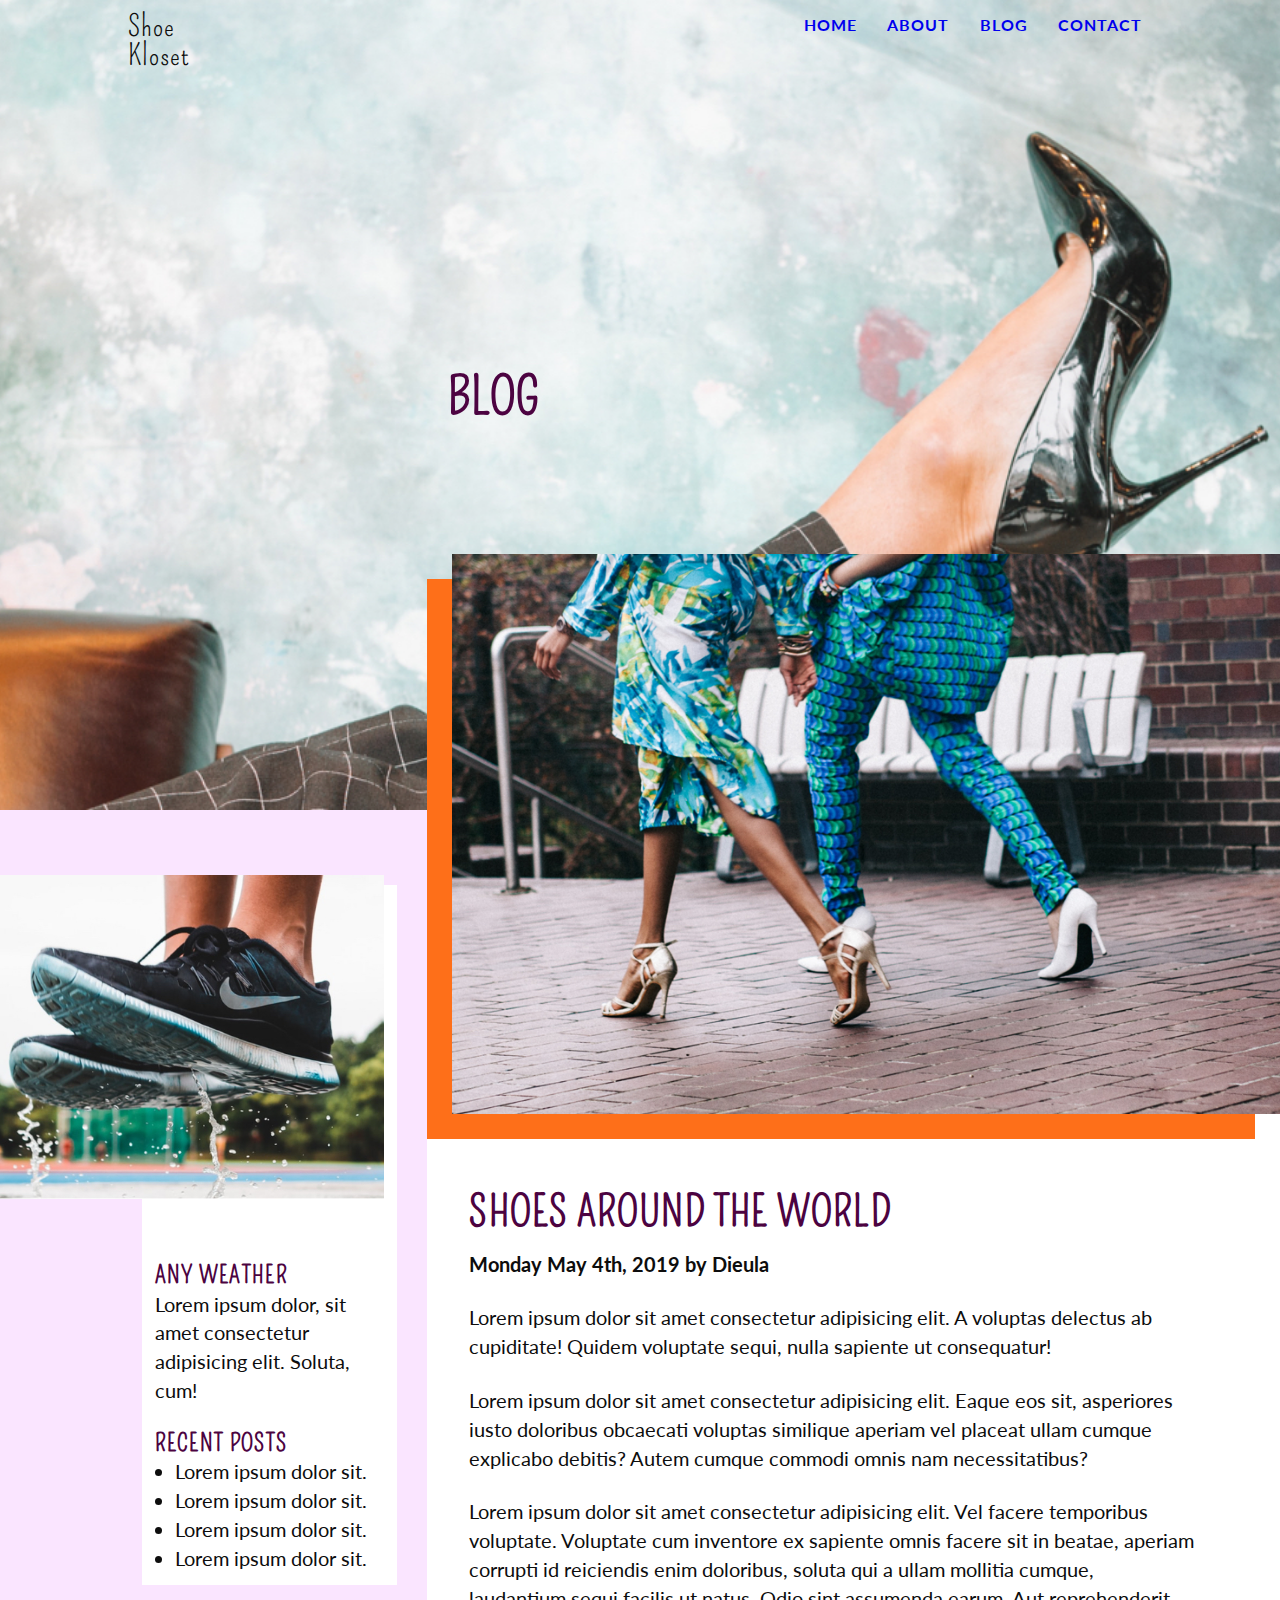
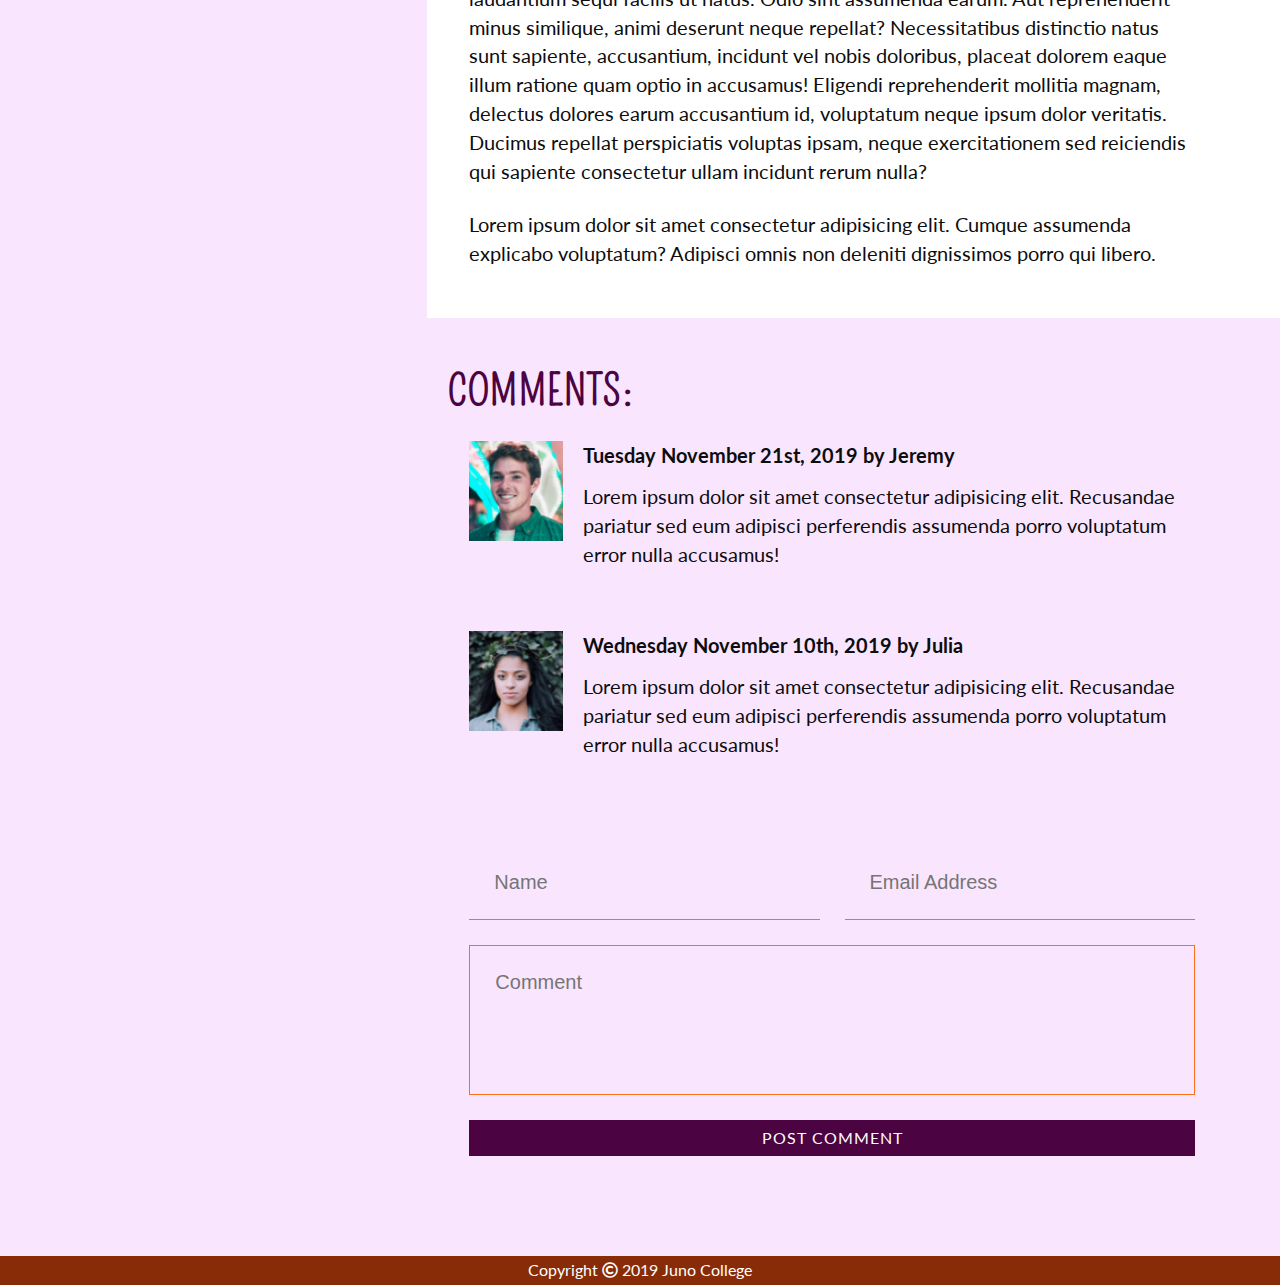
==== commit e0a9b4f2: "HTML and CSS finalized. Code cleaned. Responsive design incomplete." ====
--- a/blog.html
+++ b/blog.html
@@ -17,6 +17,7 @@
     <header id="blog" class="headerBlog">
         <!-- begin wrapper -->
         <div class="wrapper">
+            <!-- begin flex container -->
             <div class="flexContainerNav">
                 <p class="logo">shoe kloset</p>
                 <!-- begin nav -->
@@ -38,6 +39,7 @@
                 </nav>
                 <!-- end nav -->
             </div>
+            <!-- end flex container -->
             <h2>blog</h2>
         </div>
         <!-- end wrapper -->
@@ -49,33 +51,31 @@
         <!-- begin blog post section -->
         <section class="blogPost">
             <div class="blogPostImage">
-    
+                <img src="./assets/blog-post-image.jpg" alt="Two women walking across an interlock brick promenade.">
             </div>
-            <div class="blogPostContent">
-                <ul>
-                    <li>
-                        <h3 class="headingThreeTypeThree">shoes around the world</h3>
-                    </li>
-                    <li>
-                        <p>monday may 4th, 2019 by dieula</p>
-                    </li>
-                    <li>
-                        <p>Lorem ipsum dolor sit amet consectetur adipisicing elit. Ea nihil alias hic maiores molestiae quod eligendi nisi natus vero reprehenderit.
-    
-                        Lorem ipsum dolor sit amet consectetur adipisicing elit. Accusantium molestiae ratione harum eaque quas, fuga, in ullam optio amet dignissimos laborum doloribus corrupti, mollitia ut hic asperiores nemo nihil possimus alias! Minus accusantium, vitae nihil illo exercitationem neque culpa sint?
-    
-                        Lorem ipsum dolor, sit amet consectetur adipisicing elit. Minus similique dolore accusantium voluptatem perspiciatis impedit, omnis tempore ad facere aspernatur?
-                        </p>
-                    </li>
-                </ul>
+            <div class="blogPostContent blogWrapper">
+                <article>
+                    <h3 class="headingThreeTypeThree">shoes around the world</h3>
+
+                    <p class="postDate">monday may 4th, 2019 <span>by</span> dieula</p>
+
+                    <p>Lorem ipsum dolor sit amet consectetur adipisicing elit. A voluptas delectus ab cupiditate! Quidem voluptate sequi, nulla sapiente ut consequatur!</p>
+
+                    <p>Lorem ipsum dolor sit amet consectetur adipisicing elit. Eaque eos sit, asperiores iusto doloribus obcaecati voluptas similique aperiam vel placeat ullam cumque explicabo debitis? Autem cumque commodi omnis nam necessitatibus?</p>
+
+                    <p>Lorem ipsum dolor sit amet consectetur adipisicing elit. Vel facere temporibus voluptate. Voluptate cum inventore ex sapiente omnis facere sit in beatae, aperiam corrupti id reiciendis enim doloribus, soluta qui a ullam mollitia cumque, laudantium sequi facilis ut natus. Odio sint assumenda earum. Aut reprehenderit minus similique, animi deserunt neque repellat? Necessitatibus distinctio natus sunt sapiente, accusantium, incidunt vel nobis doloribus, placeat dolorem eaque illum ratione quam optio in accusamus! Eligendi reprehenderit mollitia magnam, delectus dolores earum accusantium id, voluptatum neque ipsum dolor veritatis. Ducimus repellat perspiciatis voluptas ipsam, neque exercitationem sed reiciendis qui sapiente consectetur ullam incidunt rerum nulla?</p>
+
+                    <p>Lorem ipsum dolor sit amet consectetur adipisicing elit. Cumque assumenda explicabo voluptatum? Adipisci omnis non deleniti dignissimos porro qui libero.</p>
+                </article>
             </div>
 
             <!-- begin blog comments section -->
             <section class="blogComments">
+
                 <h3 class="headingThreeTypeThree">comments:</h3>
     
                 <!-- begin blog comments -->
-                <div class="blogComments">
+                <div class="blogCommentsContent blogWrapper">
                     <!-- begin blog comment one -->
                     <div class="blogCommentOne">
                         <div class="blogCommentImage blogCommentOneImage">
@@ -84,7 +84,7 @@
                         <div class="blogCommentContent blogCommentOneContent">
                             <ul>
                                 <li>
-                                    <p>tuesday november 21st, 2019 by jeremy</p>
+                                    <p class="postDate">tuesday november 21st, 2019 <span>by</span> jeremy</p>
                                 </li>
                                 <li>
                                     <p>Lorem ipsum dolor sit amet consectetur adipisicing elit. Recusandae pariatur sed eum adipisci perferendis assumenda porro voluptatum error nulla accusamus!</p>
@@ -102,7 +102,7 @@
                         <div class="blogCommentContent blogCommentTwoContent">
                             <ul>
                                 <li>
-                                    <p>wednesday november 10th, 2019 by julia</p>
+                                    <p class="postDate">wednesday november 10th, 2019 <span>by</span> julia</p>
                                 </li>
                                 <li>
                                     <p>Lorem ipsum dolor sit amet consectetur adipisicing elit. Recusandae pariatur sed eum adipisci
@@ -117,7 +117,7 @@
                 <!-- end blog comments -->
     
                 <!-- begin blog form -->
-                <form action="submit">
+                <form action="submit" class="blogWrapper">
                     <label for="name">name</label>
                     <input type="text" id="name" placeholder="name">
     
@@ -125,7 +125,8 @@
                     <input type="email" id="email" placeholder="email address">
                     
                     <label for="comment">comment</label>
-                    <input type="textarea" id="comment" placeholder="comment">
+                    <!-- <input type="textarea" id="comment" placeholder="comment"> -->
+                    <textarea name="comment" id="comment" cols="30" rows="10" placeholder="comment"></textarea>
     
                     <button type="submit">post comment</button>
                 </form>
@@ -138,7 +139,7 @@
         <!-- begin aside section -->
         <aside>
             <div class="asideImage">
-
+                <img src="./assets/sidebar-image.jpg" alt="Black Nike running shoes jumping over a fountain.">
             </div>
             <div class="asideContent">
                 <div>
@@ -170,7 +171,7 @@
 
     <!-- begin footer -->
     <footer>
-        <div class="footer-copyright">
+        <div>
             <p>copyright <i class="far fa-copyright"></i> 2019 <span>juno college</span></p>
         </div>
     </footer>
--- a/styles/styles.css
+++ b/styles/styles.css
@@ -235,10 +235,6 @@
   overflow: hidden;
 }
 
-* {
-  border: 1px solid red;
-}
-
 body {
   font-family: 'Lato', sans-serif;
   font-size: 125%;
@@ -255,8 +251,6 @@
   line-height: 3.2rem;
   color: #4C0341;
   margin: 0;
-  padding-top: 10vh;
-  width: 26%;
 }
 
 h1::first-letter {
@@ -331,15 +325,27 @@
   text-transform: uppercase;
   color: #fff;
   border: none;
+  padding: 5px 10px;
 }
 
 p {
   margin: 0;
+  line-height: 1.8rem;
 }
 
 ul {
   list-style-type: none;
   margin: 0;
+  padding: 0;
+}
+
+header {
+  height: 90vh;
+  padding-top: 1%;
+}
+
+a:visited {
+  color: #4C0341;
 }
 
 header.headerIndex {
@@ -347,8 +353,11 @@
   background-size: cover;
   background-repeat: no-repeat;
   background-position: center;
-  height: 60vh;
-  padding-top: 1%;
+}
+
+.headerIndex h1 {
+  padding-top: 20vh;
+  width: 25%;
 }
 
 header.headerBlog {
@@ -356,7 +365,17 @@
   background-size: cover;
   background-repeat: no-repeat;
   background-position: center;
-  height: 60vh;
+}
+
+.headerBlog {
+  position: relative;
+}
+
+.headerBlog h2 {
+  display: inline-block;
+  top: 45%;
+  left: 35%;
+  position: absolute;
 }
 
 header.headerContact {
@@ -364,7 +383,17 @@
   background-size: cover;
   background-repeat: no-repeat;
   background-position: center;
-  height: 60vh;
+}
+
+.headerContact {
+  position: relative;
+}
+
+.headerContact h2 {
+  display: inline-block;
+  position: absolute;
+  top: 50%;
+  left: 38%;
 }
 
 nav {
@@ -374,6 +403,7 @@
   line-height: 1.45rem;
   letter-spacing: 1px;
   text-align: center;
+  width: 35%;
 }
 
 .flexContainerNav {
@@ -398,7 +428,6 @@
   -webkit-box-direction: normal;
       -ms-flex-flow: row nowrap;
           flex-flow: row nowrap;
-  width: 40%;
   -webkit-box-pack: justify;
       -ms-flex-pack: justify;
           justify-content: space-between;
@@ -425,19 +454,18 @@
 .aboutSection {
   position: relative;
   text-align: center;
-  padding: 15vh 0;
-}
-
-.aboutImage {
-  background: url("../assets/home-box-header.png");
-  background-size: cover;
-  background-repeat: no-repeat;
-  background-position: center;
-  height: 60vh;
-  width: 60vh;
-  position: absolute;
-  top: -375px;
-  right: 0;
+  padding-top: 85px;
+  padding-bottom: 175px;
+}
+
+.aboutImage img {
+  max-width: 100%;
+  display: block;
+  -o-object-fit: cover;
+     object-fit: cover;
+  width: 50%;
+  margin-left: 50%;
+  margin-top: -40%;
 }
 
 .aboutSection h3 {
@@ -476,22 +504,31 @@
   background-color: #882C07;
 }
 
-.latestProductOne {
-  display: -webkit-box;
-  display: -ms-flexbox;
-  display: flex;
-  -webkit-box-orient: horizontal;
-  -webkit-box-direction: normal;
-      -ms-flex-direction: row;
-          flex-direction: row;
+.latestProductOne, .latestProductTwo {
+  display: -webkit-box;
+  display: -ms-flexbox;
+  display: flex;
   width: 100%;
   height: 50%;
+}
+
+.latestProductOneContent, .latestProductTwoContent {
+  width: calc(50% + 75px);
+  height: 100%;
+  padding: 50px 150px;
 }
 
 .latestProductImage {
   width: calc(50% - 75px);
   height: 100%;
   position: relative;
+}
+
+.latestProductOne {
+  -webkit-box-orient: horizontal;
+  -webkit-box-direction: normal;
+      -ms-flex-direction: row;
+          flex-direction: row;
 }
 
 .latestProductOneImage {
@@ -506,22 +543,11 @@
   left: -25px;
 }
 
-.latestProductOneContent {
-  width: calc(50% + 75px);
-  height: 100%;
-  padding: 50px 75px;
-}
-
 .latestProductTwo {
-  display: -webkit-box;
-  display: -ms-flexbox;
-  display: flex;
   -webkit-box-orient: horizontal;
   -webkit-box-direction: reverse;
       -ms-flex-direction: row-reverse;
           flex-direction: row-reverse;
-  height: 50%;
-  width: 100%;
 }
 
 .latestProductTwoImage {
@@ -532,19 +558,16 @@
   -webkit-box-shadow: -25px 25px #FE6F19;
           box-shadow: -25px 25px #FE6F19;
   margin-right: 25px;
-  top: -25px;
+  top: 25px;
   right: -25px;
 }
 
 .latestProductTwoContent {
-  width: calc(50% + 75px);
-  height: 100%;
-  padding: 50px 75px;
   text-align: right;
 }
 
 .midNavSection {
-  height: 80vh;
+  height: 100vh;
 }
 
 .flexContainerMidNav {
@@ -555,7 +578,7 @@
   -webkit-box-direction: normal;
       -ms-flex-flow: row wrap;
           flex-flow: row wrap;
-  padding: 50px 0;
+  padding: 100px 0;
 }
 
 .midNavSection .flexContainerMidNavElements {
@@ -568,10 +591,12 @@
   -webkit-box-direction: normal;
       -ms-flex-flow: row nowrap;
           flex-flow: row nowrap;
+  margin-bottom: 25px;
 }
 
 .midNavIcon {
   text-align: center;
+  margin-right: 12.5px;
 }
 
 .midNavSection i {
@@ -617,18 +642,18 @@
 }
 
 .popularProductsContentImage {
-  background: url("../assets/square-image.jpg");
-  background-size: cover;
-  background-repeat: no-repeat;
-  background-position: center;
   width: calc(100% / 3);
-  height: 350px;
+}
+
+.popularProductsContentImage img {
+  max-width: 100%;
+  display: block;
+  -o-object-fit: cover;
+     object-fit: cover;
+  width: 80%;
+  height: 100%;
   -webkit-box-shadow: 25px 25px #FE6F19;
           box-shadow: 25px 25px #FE6F19;
-  margin-left: 25px;
-  position: relative;
-  top: -25px;
-  left: -25px;
 }
 
 .popularProductsContent {
@@ -662,6 +687,9 @@
   -webkit-box-direction: normal;
       -ms-flex-flow: row nowrap;
           flex-flow: row nowrap;
+  -webkit-box-pack: justify;
+      -ms-flex-pack: justify;
+          justify-content: space-between;
 }
 
 .galleryImage {
@@ -669,26 +697,11 @@
   height: 50vh;
 }
 
-.galleryImage1 {
-  background: url("../assets/gallery-image-1.jpg");
-  background-size: cover;
-  background-repeat: no-repeat;
-  background-position: center;
-}
-
-.galleryImage2 {
-  background: url("../assets/gallery-image-2.jpg");
-  background-size: cover;
-  background-repeat: no-repeat;
-  background-position: center;
-  margin: 0 10px;
-}
-
-.galleryImage3 {
-  background: url("../assets/gallery-image-3.jpg");
-  background-size: cover;
-  background-repeat: no-repeat;
-  background-position: center;
+.galleryImage img {
+  max-width: 100%;
+  display: block;
+  -o-object-fit: cover;
+     object-fit: cover;
 }
 
 .blogMain {
@@ -701,34 +714,89 @@
           flex-flow: row-reverse nowrap;
 }
 
+.blogWrapper {
+  margin-left: 5%;
+  margin-right: 10%;
+}
+
 .blogPost {
   width: calc((100% / 3) * 2);
+  margin-top: -20%;
+  z-index: 10;
 }
 
 .blogPostImage {
-  background: url("../assets/blog-post-image.jpg");
-  background-size: cover;
-  background-repeat: no-repeat;
-  background-position: center;
-  width: calc(100% - 25px);
-  height: 80%;
   -webkit-box-shadow: -25px 25px #FE6F19;
           box-shadow: -25px 25px #FE6F19;
-  position: relative;
-  top: -25%;
-  right: -25px;
+  margin-left: 25px;
+}
+
+.blogPostImage img {
+  max-width: 100%;
+  display: block;
+  -o-object-fit: cover;
+     object-fit: cover;
+  width: 100%;
+  height: 100%;
 }
 
 .blogPostContent {
   background-color: #fff;
-  position: relative;
-  top: -15%;
+  margin: 75px 10% 50px 5%;
+}
+
+article h3 {
+  margin-bottom: 12.5px;
+}
+
+.postDate {
+  font-weight: 700;
+  text-transform: capitalize;
+}
+
+.postDate span {
+  text-transform: none;
+}
+
+article p:not(.postDate) {
+  margin: 25px 0;
 }
 
 .blogComments {
   background-color: #FAE5FF;
-  position: relative;
-  top: -15%;
+  padding: 50px 0 100px;
+}
+
+.blogComments h3 {
+  margin-left: 2.5%;
+}
+
+.blogCommentsContent {
+  padding-bottom: 50px;
+}
+
+.blogCommentContent li:nth-of-type(1) {
+  font-weight: 700;
+  text-transform: capitalize;
+}
+
+.blogCommentContent li:nth-of-type(2) {
+  margin: 12.5px 0;
+}
+
+.blogCommentOne, .blogCommentTwo {
+  display: -webkit-box;
+  display: -ms-flexbox;
+  display: flex;
+  -webkit-box-orient: horizontal;
+  -webkit-box-direction: normal;
+      -ms-flex-flow: row nowrap;
+          flex-flow: row nowrap;
+  padding: 25px 0;
+}
+
+.blogCommentImage {
+  margin-right: 20px;
 }
 
 .blogCommentOneImage {
@@ -740,6 +808,10 @@
   width: 100px;
 }
 
+.blogCommentOneContent, .blogCommentTwoContent {
+  width: 90%;
+}
+
 .blogCommentTwoImage {
   background: url("../assets/comment-2.jpg");
   background-size: cover;
@@ -749,34 +821,220 @@
   width: 100px;
 }
 
+form {
+  display: -webkit-box;
+  display: -ms-flexbox;
+  display: flex;
+  -webkit-box-orient: horizontal;
+  -webkit-box-direction: normal;
+      -ms-flex-flow: row wrap;
+          flex-flow: row wrap;
+  -webkit-box-pack: justify;
+      -ms-flex-pack: justify;
+          justify-content: space-between;
+}
+
 .blogComments label {
   display: none;
 }
 
+.blogComments input {
+  background-color: #FAE5FF;
+}
+
+input[type="text"], input[type="email"] {
+  width: calc(50% - 12.5px);
+  padding: 25px;
+  border: none;
+  border-bottom: 1px solid #FE6F19;
+}
+
+input::-webkit-input-placeholder {
+  text-transform: capitalize;
+}
+
+input:-ms-input-placeholder {
+  text-transform: capitalize;
+}
+
+input::-ms-input-placeholder {
+  text-transform: capitalize;
+}
+
+input::placeholder {
+  text-transform: capitalize;
+}
+
+textarea {
+  width: 100%;
+  height: 150px;
+  margin: 25px 0;
+  padding: 25px;
+  border: 1px solid #FE6F19;
+  background-color: #FAE5FF;
+  resize: none;
+}
+
+textarea::-webkit-input-placeholder {
+  text-transform: capitalize;
+}
+
+textarea:-ms-input-placeholder {
+  text-transform: capitalize;
+}
+
+textarea::-ms-input-placeholder {
+  text-transform: capitalize;
+}
+
+textarea::placeholder {
+  text-transform: capitalize;
+}
+
 .blogComments button {
   background-color: #4C0341;
+  width: 100%;
 }
 
 aside {
   width: calc(100% / 3);
   background-color: #FAE5FF;
+  position: relative;
 }
 
 .asideImage {
-  background: url("../assets/sidebar-image.jpg");
-  background-size: cover;
-  background-repeat: no-repeat;
-  background-position: center;
-  height: 300px;
-  width: 300px;
+  width: 90%;
+  position: absolute;
+  top: 65px;
+}
+
+.asideImage img {
+  max-width: 100%;
+  display: block;
+  -o-object-fit: cover;
+     object-fit: cover;
+  width: 100%;
+  height: 100%;
 }
 
 .asideContent {
   background-color: #fff;
+  margin-left: 33.3%;
+  margin-right: calc(10% - 12.5px);
+  padding: 12.5px 12.5px 0px 0px;
+  height: 700px;
+  margin-top: 75px;
+  display: -webkit-box;
+  display: -ms-flexbox;
+  display: flex;
+  -webkit-box-orient: vertical;
+  -webkit-box-direction: normal;
+      -ms-flex-flow: column nowrap;
+          flex-flow: column nowrap;
+  -webkit-box-pack: end;
+      -ms-flex-pack: end;
+          justify-content: flex-end;
+}
+
+.asideContent div {
+  padding: 12.5px;
 }
 
 aside ul {
   list-style-type: disc;
+  margin-left: 20px;
+}
+
+.contactMain {
+  background-color: #FAE5FF;
+  padding: 100px 0;
+}
+
+.flexContainerContactMain {
+  display: -webkit-box;
+  display: -ms-flexbox;
+  display: flex;
+  -webkit-box-orient: horizontal;
+  -webkit-box-direction: reverse;
+      -ms-flex-flow: row-reverse nowrap;
+          flex-flow: row-reverse nowrap;
+}
+
+.contactForm {
+  width: calc((100% / 3) * 2);
+  background-color: #FAE5FF;
+  margin-top: -30%;
+  margin-left: 25px;
+  z-index: 10;
+}
+
+.contactInfo {
+  width: calc(100% / 3);
+}
+
+.contactForm form {
+  margin: 0;
+  padding: 5%;
+  -webkit-box-shadow: -25px 25px #FE6F19;
+          box-shadow: -25px 25px #FE6F19;
+  background-color: #fff;
+}
+
+.contactForm label {
+  display: none;
+}
+
+.contactForm textarea {
+  background-color: #fff;
+  height: 300px;
+}
+
+.contactForm button {
+  width: 100%;
+  background-color: #882C07;
+}
+
+.listItemEmail {
+  padding: 12.5px 0;
+}
+
+.contactEmail {
+  font-family: 'Pompiere', cursive;
+  font-size: 1.5rem;
+  letter-spacing: 1.3px;
+  color: #4C0341;
+  margin: 0;
+  text-transform: uppercase;
+  text-decoration: none;
+}
+
+.socialLinks {
+  display: -webkit-box;
+  display: -ms-flexbox;
+  display: flex;
+  -webkit-box-orient: horizontal;
+  -webkit-box-direction: normal;
+      -ms-flex-flow: row nowrap;
+          flex-flow: row nowrap;
+  padding-bottom: 5px;
+}
+
+.socialLinks a {
+  width: 25%;
+  margin-right: 25px;
+  color: #4C0341;
+}
+
+.contactInfoDetails {
+  text-transform: capitalize;
+}
+
+.contactInfoDetails li {
+  padding-bottom: 5px;
+}
+
+.contactInfoDetails li:nth-of-type(4) {
+  text-transform: uppercase;
 }
 
 footer {
